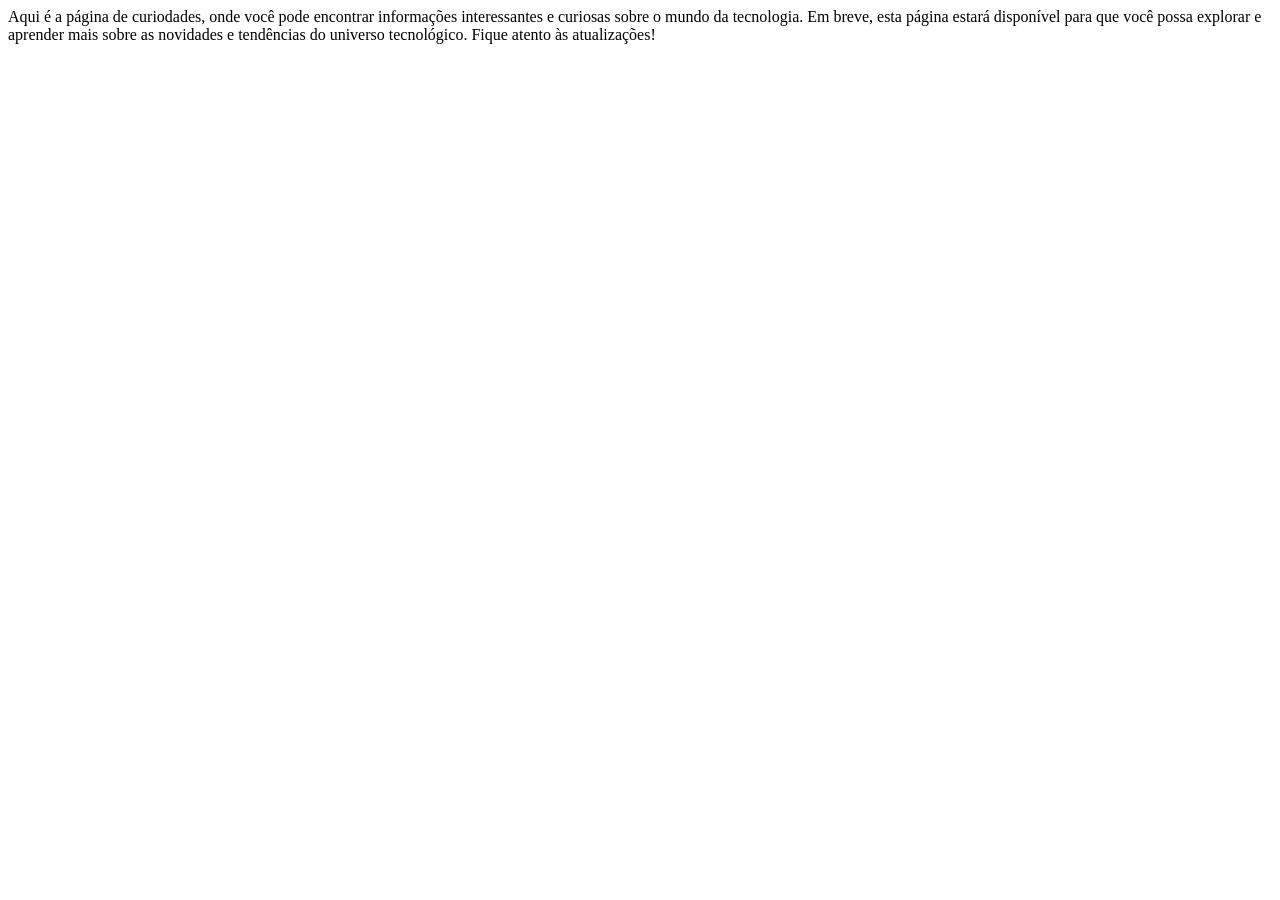
==== Curiosidades.html @ a74313d0 "inseri outras páginas html" ====
<!DOCTYPE html>
<html lang="pt-br">
<head>
    <meta charset="UTF-8">
    <meta name="viewport" content="width=device-width, initial-scale=1.0">
    <title>Document</title>
</head>
<body>
    Aqui é a página de curiodades, onde você pode encontrar informações interessantes e curiosas sobre o mundo da tecnologia. Em breve, esta página estará disponível para que você possa explorar e aprender mais sobre as novidades e tendências do universo tecnológico. Fique atento às atualizações!
</body>
</html>
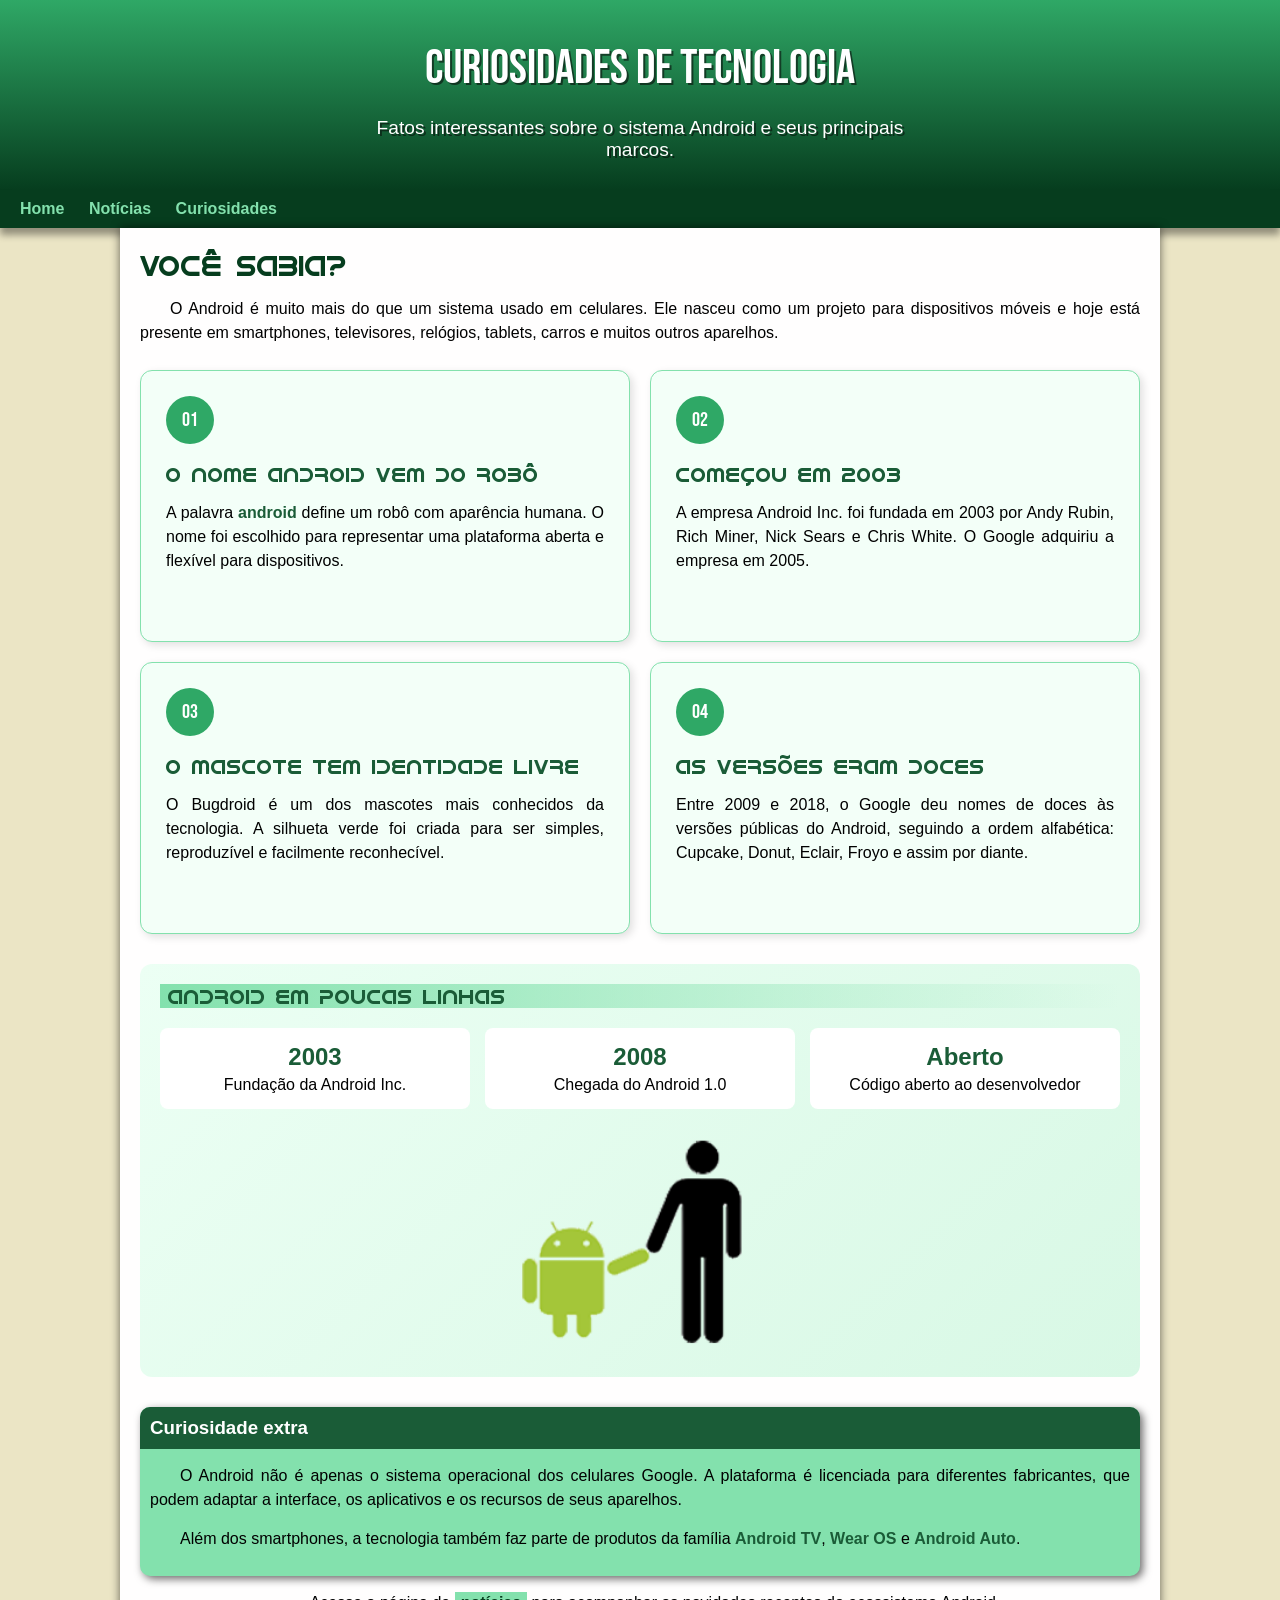
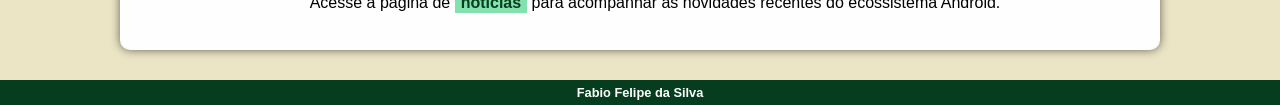
==== commit efb67f9e: "feat: atualização da página" ====
--- a/Curiosidades.html
+++ b/Curiosidades.html
@@ -3,9 +3,115 @@
 <head>
     <meta charset="UTF-8">
     <meta name="viewport" content="width=device-width, initial-scale=1.0">
-    <title>Document</title>
+    <title>Curiosidades sobre o Android</title>
+    <link rel="shortcut icon" href="imagens/favicon.ico" type="image/x-icon">
+    <link rel="stylesheet" href="estilo/style.css">
 </head>
 <body>
-    Aqui é a página de curiodades, onde você pode encontrar informações interessantes e curiosas sobre o mundo da tecnologia. Em breve, esta página estará disponível para que você possa explorar e aprender mais sobre as novidades e tendências do universo tecnológico. Fique atento às atualizações!
+    <header>
+        <h1>CURIOSIDADES DE TECNOLOGIA</h1>
+        <p>Fatos interessantes sobre o sistema Android e seus principais marcos.</p>
+    </header>
+
+    <nav>
+        <a href="index.html">Home</a>
+        <a href="Notícias.html">Notícias</a>
+        <a href="Curiosidades.html">Curiosidades</a>
+    </nav>
+
+    <main>
+        <article>
+            <h1>VOCÊ SABIA?</h1>
+
+            <p>
+                O Android é muito mais do que um sistema usado em celulares. Ele nasceu como um projeto
+                para dispositivos móveis e hoje está presente em smartphones, televisores, relógios,
+                tablets, carros e muitos outros aparelhos.
+            </p>
+
+            <section class="curiosidades-grid">
+                <article class="curiosidade-card">
+                    <span class="numero">01</span>
+                    <h2>O nome Android vem do robô</h2>
+                    <p>
+                        A palavra <strong>android</strong> define um robô com aparência humana. O nome foi
+                        escolhido para representar uma plataforma aberta e flexível para dispositivos.
+                    </p>
+                </article>
+
+                <article class="curiosidade-card">
+                    <span class="numero">02</span>
+                    <h2>Começou em 2003</h2>
+                    <p>
+                        A empresa Android Inc. foi fundada em 2003 por Andy Rubin, Rich Miner, Nick Sears
+                        e Chris White. O Google adquiriu a empresa em 2005.
+                    </p>
+                </article>
+
+                <article class="curiosidade-card">
+                    <span class="numero">03</span>
+                    <h2>O mascote tem identidade livre</h2>
+                    <p>
+                        O Bugdroid é um dos mascotes mais conhecidos da tecnologia. A silhueta verde foi
+                        criada para ser simples, reproduzível e facilmente reconhecível.
+                    </p>
+                </article>
+
+                <article class="curiosidade-card">
+                    <span class="numero">04</span>
+                    <h2>As versões eram doces</h2>
+                    <p>
+                        Entre 2009 e 2018, o Google deu nomes de doces às versões públicas do Android,
+                        seguindo a ordem alfabética: Cupcake, Donut, Eclair, Froyo e assim por diante.
+                    </p>
+                </article>
+            </section>
+
+            <section class="android-em-numeros">
+                <h2>ANDROID EM POUCAS LINHAS</h2>
+
+                <div class="dados">
+                    <div>
+                        <strong>2003</strong>
+                        <span>Fundação da Android Inc.</span>
+                    </div>
+                    <div>
+                        <strong>2008</strong>
+                        <span>Chegada do Android 1.0</span>
+                    </div>
+                    <div>
+                        <strong>Aberto</strong>
+                        <span>Código aberto ao desenvolvedor</span>
+                    </div>
+                </div>
+
+                <img class="pequena" src="imagens/bugdroid.png" alt="Mascote Bugdroid do Android">
+            </section>
+
+            <aside>
+                <h3>Curiosidade extra</h3>
+                <p>
+                    O Android não é apenas o sistema operacional dos celulares Google. A plataforma é
+                    licenciada para diferentes fabricantes, que podem adaptar a interface, os aplicativos
+                    e os recursos de seus aparelhos.
+                </p>
+                <p>
+                    Além dos smartphones, a tecnologia também faz parte de produtos da família
+                    <strong>Android TV</strong>, <strong>Wear OS</strong> e <strong>Android Auto</strong>.
+                </p>
+            </aside>
+
+            <p class="encerramento">
+                Acesse a página de <a href="Notícias.html">notícias</a> para acompanhar as novidades
+                recentes do ecossistema Android.
+            </p>
+        </article>
+    </main>
+
+    <footer>
+        <p>
+            <a href="index.html">Fabio Felipe da Silva</a>
+        </p>
+    </footer>
 </body>
 </html>
--- a/estilo/style.css
+++ b/estilo/style.css
@@ -0,0 +1,298 @@
+@charset "UTF-8";
+
+@import url('https://fonts.googleapis.com/css2?family=Bebas+Neue&display=swap');
+
+@font-face {
+    font-family: 'Android';
+    src: url('../fontes/idroid.otf') format('opentype');
+    font-weight: normal;
+}
+/* abaixo foram criadas as váriáveis, e root significa que serve para todo o conteúdo, para criar váriáveis usa-se --nomedavariavel */
+:root{
+    --cor0: #ebe5c5;
+    --cor1: #83e1ad;
+    --cor2: #3ddc84;
+    --cor3: #2fa866;
+    --cor4: #1a5c37;
+    --cor5: #063d1e;
+
+    --fonte-padrao: Arial, Verdana, Helvetica, sans-serif;
+    --fonte-destaque: 'Bebas Neue', sans-serif;
+    --fonte-android: 'Android', sans-serif;
+}
+* {
+    margin: 0px;
+    padding: 0px;
+}
+
+
+
+body{
+    background-color: var(--cor0);
+    font-family: var(--fonte-padrao);
+}
+
+a.externo::after {
+    content: '\00A0\1F517';
+}
+
+header{
+background-image: linear-gradient(to bottom, var(--cor3), var(--cor5));
+min-height: 150px;
+text-align: center;
+padding-top: 40px;
+}
+
+header > h1{
+    color: white;
+    font-family: var(--fonte-destaque);
+    font-size: 3em;
+    font-weight: normal;
+    margin-bottom: 20px;
+    text-shadow: 2px 2px 0px rgba(8, 8, 8, 0.575);
+    
+}
+
+header > p {
+    font-family: var(--fonte-padrao);
+    font-size: 1.2em;
+    color: white;
+    max-width: 600px;
+    padding-right: 10px;
+    padding-left: 10px;
+    margin: auto;
+    margin-bottom: 20px;
+    text-shadow: 2px 2px 0px rgba(8, 8, 8, 0.575);
+}
+
+nav {
+    background-color: var(--cor5);
+    padding: 10px;
+    box-shadow: 0px 7px 7px rgba(0, 0, 0, 0.377);
+}
+
+nav > a{
+    color: var(--cor1);
+    padding: 10px;
+    border-radius: 5px;
+    text-decoration: none;
+    font-weight: bold;
+    transition-duration: 0.2s;
+    
+}
+
+nav > a:hover{
+    background-color: var(--cor3);
+    color: var(--cor5);
+}
+
+main {
+    min-width: 300px;
+    max-width: 1000px;
+    margin: auto;
+    margin-bottom: 30px;
+    padding: 20px;
+    background-color: rgb(255, 254, 254);
+    box-shadow: 0px 0px 10px rgba(0, 0, 0, 0.582);
+    border-bottom-left-radius: 10px;
+    border-bottom-right-radius: 10px ;
+}
+
+main h1 {
+    color: var(--cor5);
+    font-family: var(--fonte-android);
+    font-weight: normal;
+    font-size: 1.8em;
+}
+
+main h2 {
+    font-family: var(--fonte-android);
+    color: var(--cor4);
+    font-size: 1.3em;
+    font-weight: normal;
+    background-image: linear-gradient(to right, var(--cor1), transparent);
+    text-indent: 8px;
+}
+
+main p {
+    margin: 15px 0px;
+    text-align: justify;
+    text-indent: 30px;
+    font-size: 1em;
+    line-height: 1.5em;
+} 
+
+main strong {
+    color: var(--cor4);
+    font-weight: bold;
+   
+}
+
+main a {
+    text-decoration: none;
+    font-weight: bold;
+    color: var(--cor5);
+    background-color: var(--cor1);
+    padding: 2px 6px;
+
+}
+
+main a:hover {
+    text-decoration: underline;
+    color: var(--cor3);
+}
+
+main img{
+    width:100% ;
+}
+
+main img.pequena {
+   max-width: 350px;
+    display: block;
+    margin: auto;
+}
+
+div.video{
+    background-color: var(--cor5);
+    margin: 0px -20px 30px -20px;
+    padding: 18px;
+    padding-bottom: 55%;
+    position: relative;
+}
+
+div.video > iframe {
+    position: absolute;
+    top: 5%;
+    left: 5%;
+    width: 90%;
+    height: 90%;
+}
+
+/* essa é a parte do quer aprender mais logo abaixo do vídeo, criou um bloco */
+aside {
+    background-color: var(--cor1);
+    padding: 10px;
+    border-radius: 10px;
+    box-shadow: 3px 3px 8px rgba(0, 0, 0, 0.582);
+}
+
+aside > h3 {
+    background-color: var(--cor4);
+    color: white;
+    padding: 10px;
+    margin: -10px -10px 0px -10px;
+    border-radius: 10px 10px 0px 0px;
+    
+}
+
+/*  configurando as bolinhas "inside para dentro do quer aprender mais e dividindo a coluna em 2*/
+aside > ul {
+    list-style-type: '\2714\00A0\00A0'; /*para colocar alguma coisa na frente do lista, acessa o site emojipedia e no código do ícone, copia só o num do código e coloca sempre entre aspas simples e a contra barra o 00A0 é para afastar o simbolo check */
+    list-style-position: inside;
+    columns: 2;
+}
+
+footer {
+    background-color: var(--cor5);
+    color: white;
+    text-align: center;
+    font-size: 0.8em;
+    padding: 5px;
+}
+
+footer  a {
+    color: white;
+    font-weight: bolder;
+    text-decoration: none;
+    }
+    footer  a:hover{
+        text-decoration: underline;
+        color: var(--cor1);
+    }
+
+    .curiosidades-grid {
+        display: grid;
+        grid-template-columns: repeat(2, minmax(0, 1fr));
+        gap: 20px;
+        margin: 25px 0;
+    }
+
+    .curiosidade-card {
+        position: relative;
+        min-height: 220px;
+        padding: 25px;
+        background-color: #f3fff8;
+        border: 1px solid var(--cor1);
+        border-radius: 12px;
+        box-shadow: 3px 3px 8px rgba(0, 0, 0, 0.12);
+    }
+
+    .curiosidade-card h2 {
+        margin: 18px 0 10px;
+        background-image: none;
+        text-indent: 0;
+    }
+
+    .curiosidade-card p {
+        text-indent: 0;
+    }
+
+    .curiosidade-card .numero {
+        display: inline-grid;
+        place-items: center;
+        width: 48px;
+        height: 48px;
+        border-radius: 50%;
+        background-color: var(--cor3);
+        color: white;
+        font-family: var(--fonte-destaque);
+        font-size: 1.25em;
+    }
+
+    .android-em-numeros {
+        margin: 30px 0;
+        padding: 20px;
+        border-radius: 12px;
+        background-image: linear-gradient(135deg, #ecfff4, #d8f8e5);
+    }
+
+    .dados {
+        display: grid;
+        grid-template-columns: repeat(3, minmax(0, 1fr));
+        gap: 15px;
+        margin: 20px 0;
+    }
+
+    .dados div {
+        display: flex;
+        flex-direction: column;
+        align-items: center;
+        padding: 15px 10px;
+        text-align: center;
+        background-color: white;
+        border-radius: 8px;
+    }
+
+    .dados strong {
+        color: var(--cor4);
+        font-size: 1.5em;
+    }
+
+    .dados span {
+        margin-top: 5px;
+    }
+
+    .encerramento {
+        text-align: center;
+    }
+
+    @media (max-width: 670px) {
+        .curiosidades-grid,
+        .dados {
+            grid-template-columns: 1fr;
+        }
+
+        .curiosidade-card {
+            min-height: auto;
+        }
+    }
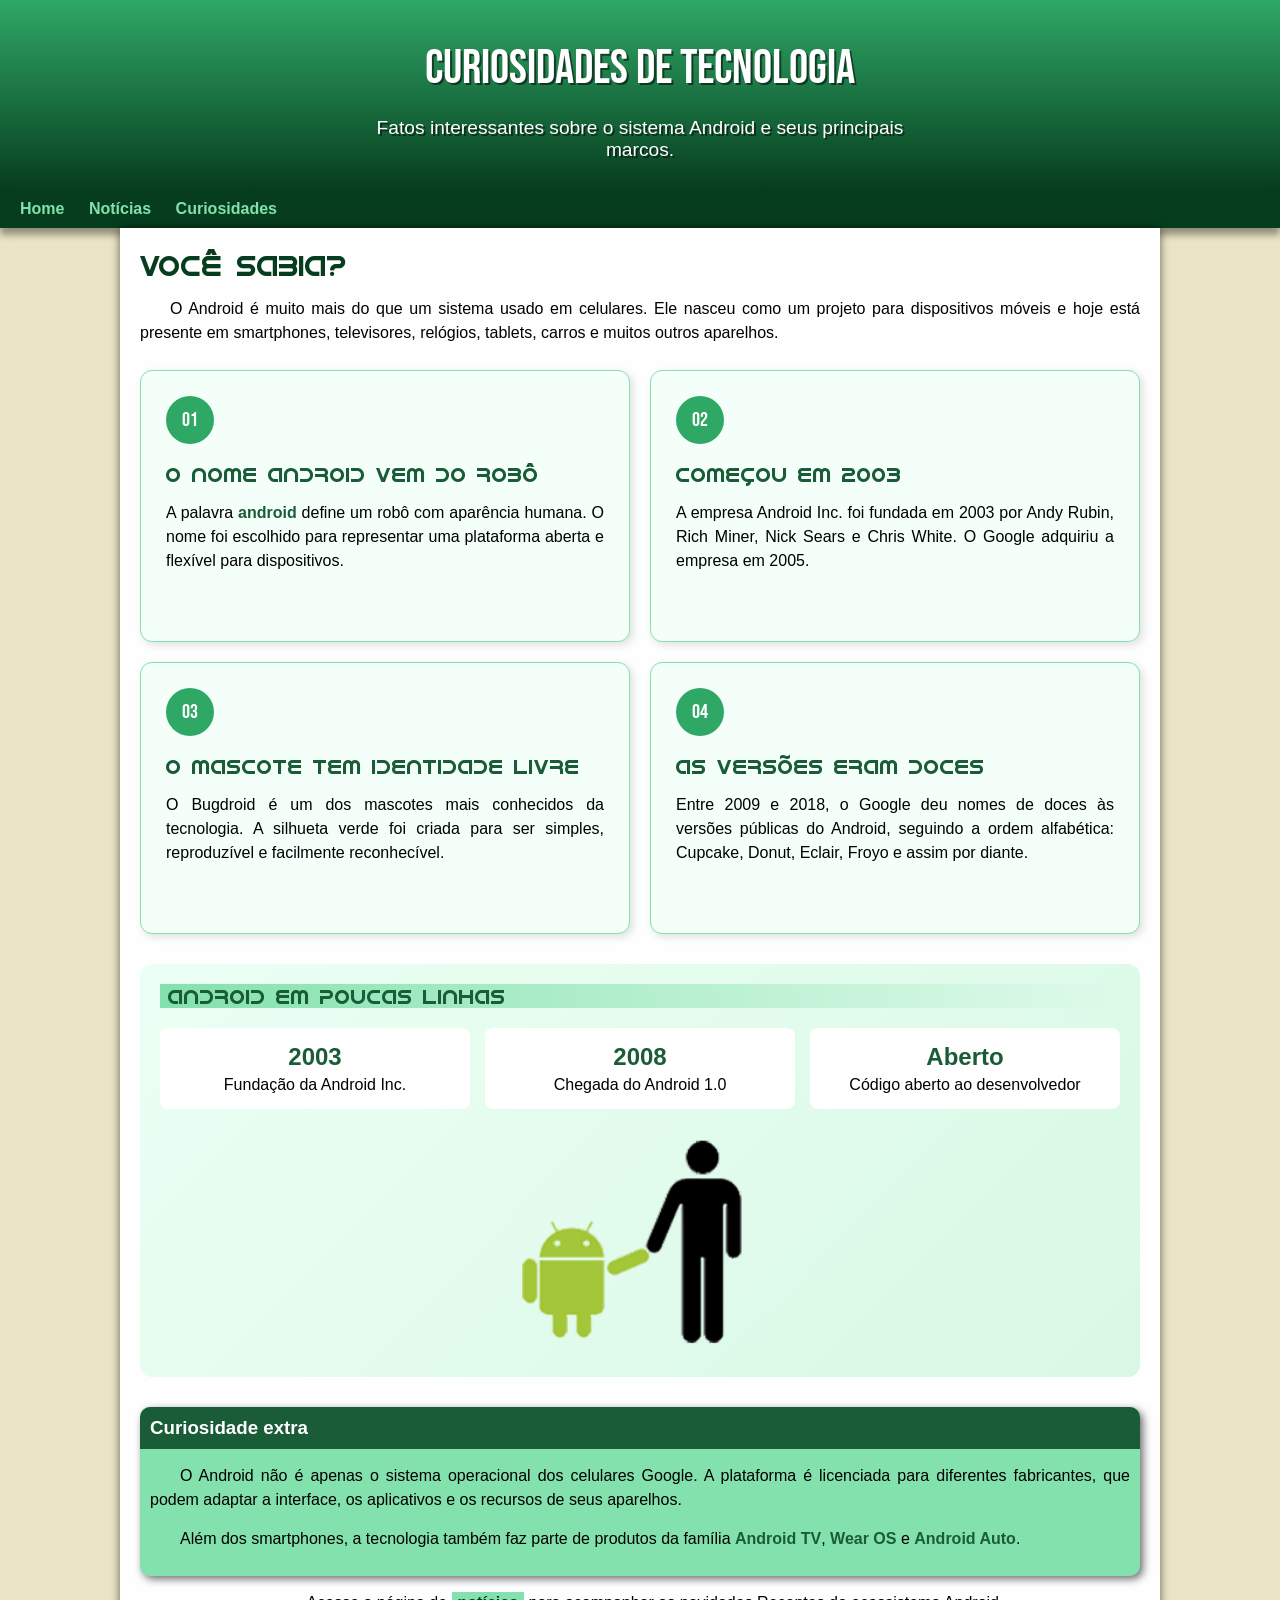
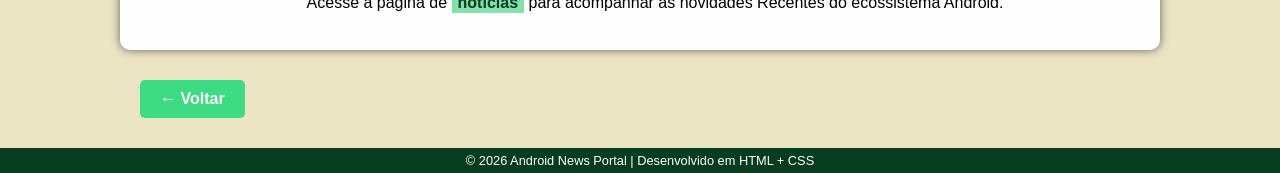
==== commit 3e4d5f59: "feat: add botões nas páginas" ====
--- a/Curiosidades.html
+++ b/Curiosidades.html
@@ -6,6 +6,7 @@
     <title>Curiosidades sobre o Android</title>
     <link rel="shortcut icon" href="imagens/favicon.ico" type="image/x-icon">
     <link rel="stylesheet" href="estilo/style.css">
+    <link rel="stylesheet" href="estilo/navegacao.css">
 </head>
 <body>
     <header>
@@ -103,15 +104,17 @@
 
             <p class="encerramento">
                 Acesse a página de <a href="Notícias.html">notícias</a> para acompanhar as novidades
-                recentes do ecossistema Android.
+                Recentes do ecossistema Android.
             </p>
         </article>
     </main>
+    <nav class="page-navigation" aria-label="Navegação entre páginas">
+        <a class="btn voltar" href="Notícias.html">← Voltar</a>
+        
+    </nav>
 
-    <footer>
-        <p>
-            <a href="index.html">Fabio Felipe da Silva</a>
-        </p>
-    </footer>
+   <footer>
+    <p>© 2026 Android News Portal | Desenvolvido em HTML + CSS</p>
+</footer>
 </body>
 </html>
--- a/estilo/navegacao.css
+++ b/estilo/navegacao.css
@@ -0,0 +1,33 @@
+.page-navigation {
+    display: flex;
+    justify-content: space-between;
+    align-items: center;
+    gap: 16px;
+    width: 90%;
+    max-width: 1000px;
+    margin: 20px auto 30px;
+    padding: 0;
+    background: transparent;
+    box-shadow: none;
+}
+
+.page-navigation .btn {
+    display: inline-block;
+    padding: 10px 20px;
+    border-radius: 5px;
+    background-color: #3ddc84;
+    color: #fff;
+    font-weight: bold;
+    text-decoration: none;
+    transition: background-color 0.3s;
+}
+
+.page-navigation .btn:hover {
+    background-color: #2db96d;
+}
+
+@media (max-width: 400px) {
+    .page-navigation .btn {
+        padding: 10px 14px;
+    }
+}
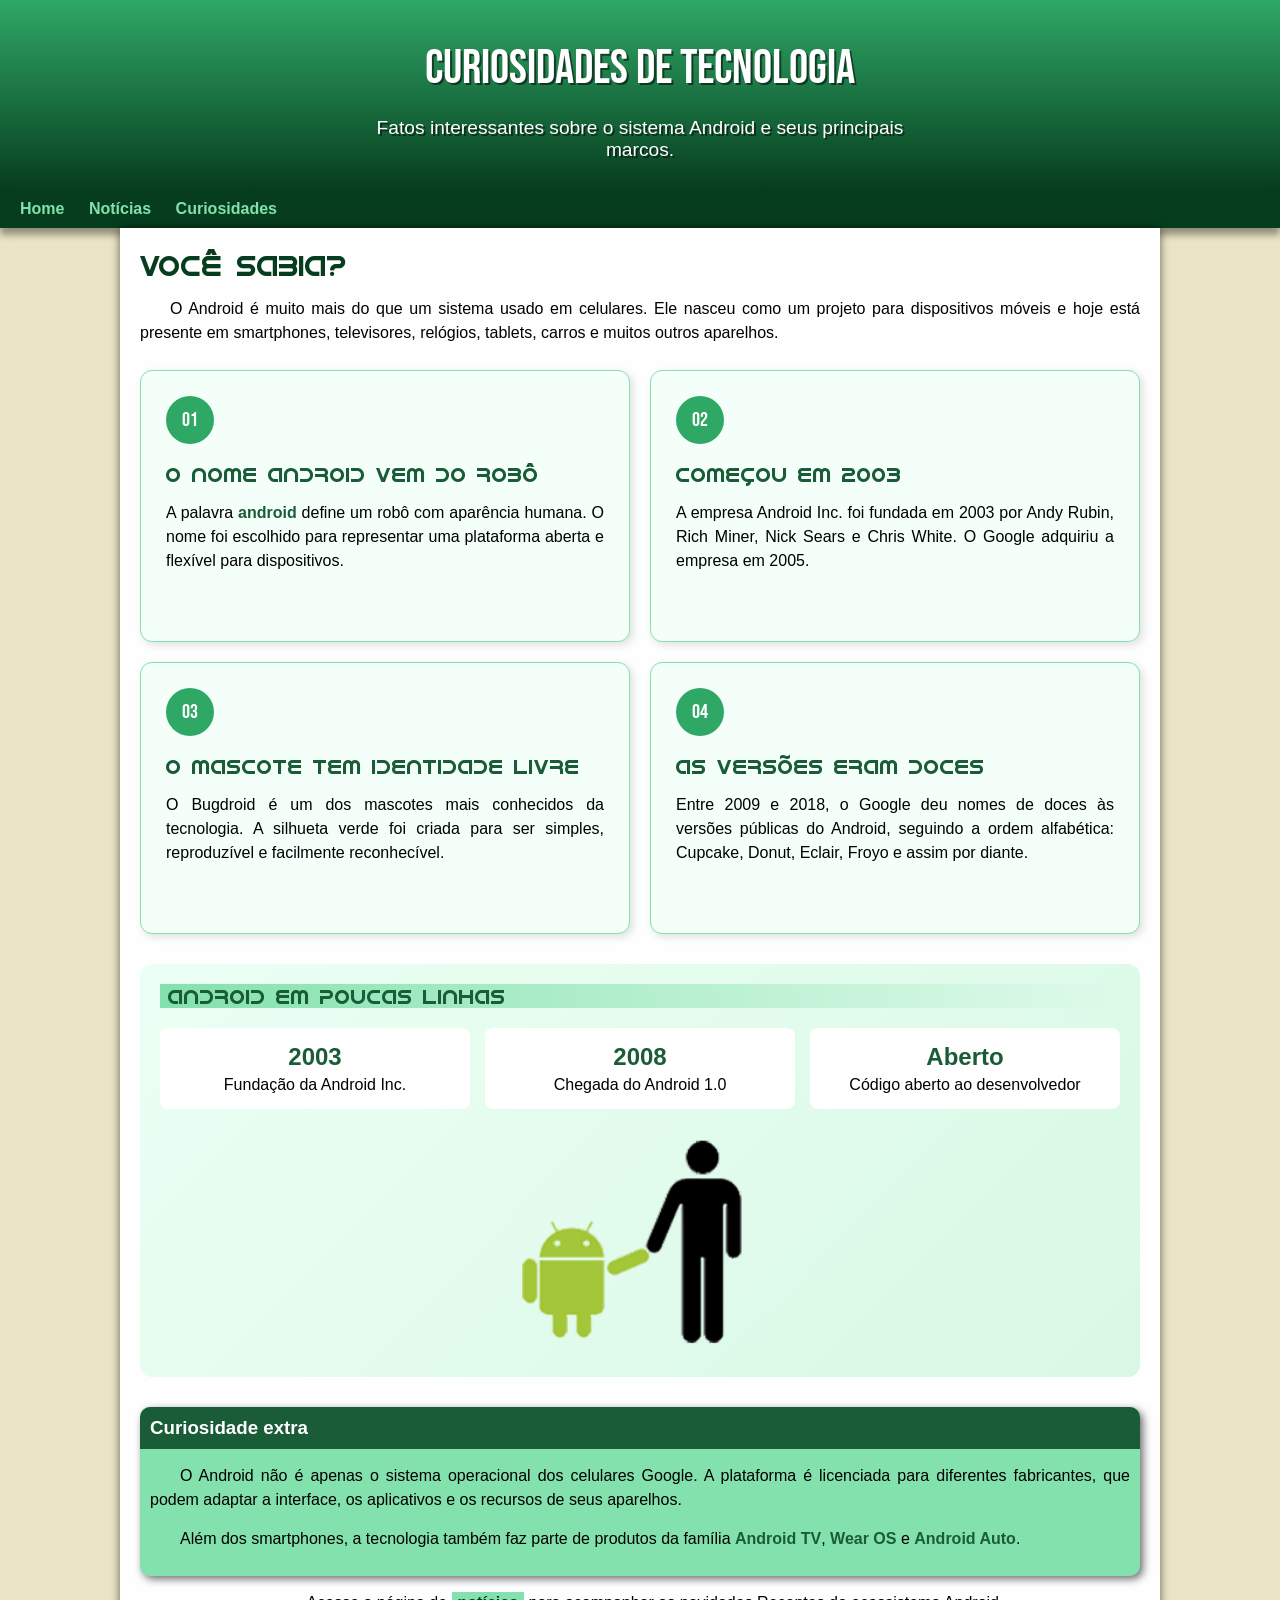
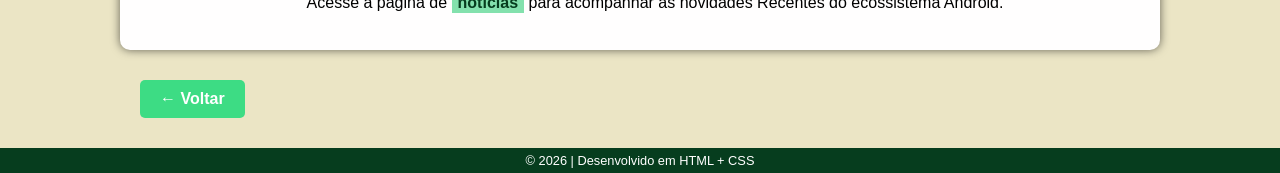
==== commit d703bec4: "feat: atualizando o footer" ====
--- a/Curiosidades.html
+++ b/Curiosidades.html
@@ -114,7 +114,7 @@
     </nav>
 
    <footer>
-    <p>© 2026 Android News Portal | Desenvolvido em HTML + CSS</p>
+    <p>© 2026 | Desenvolvido em HTML + CSS</p>
 </footer>
 </body>
 </html>
